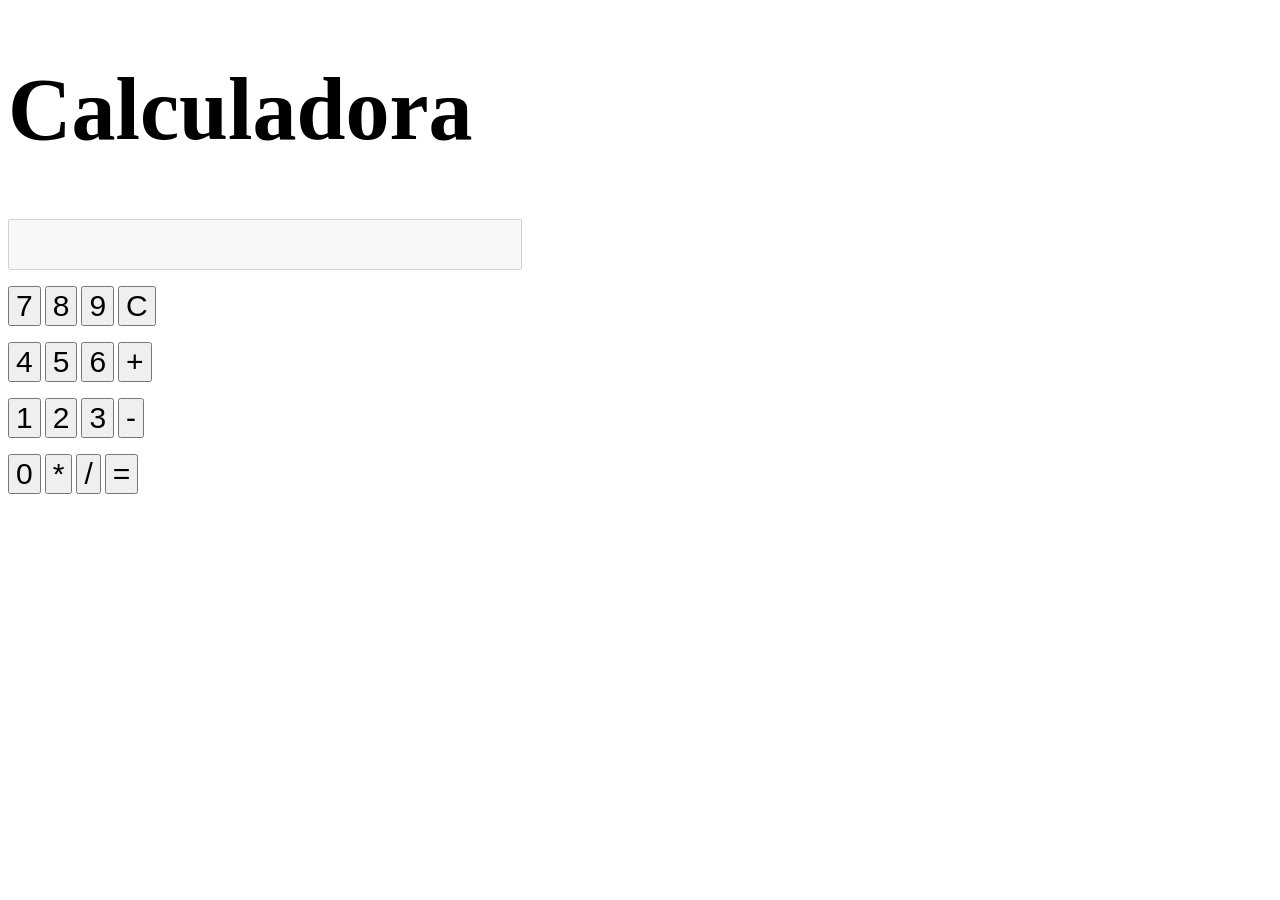
==== index.html @ f5a095e4 "feat:<criei uma calculadora>" ====
<!DOCTYPE html>
<html lang="pt-br">
<head>
    <meta charset="UTF-8">
    <meta http-equiv="X-UA-Compatible" content="IE-edge">
    <meta name="viewport" content="width=device-width, initial-scale=1.0">
    <meta name="description" content="Fazendo primeira calculadora">
    <meta name="author" content="Saulo Luna">
    <meta name="keywords" content="Calculadora,matemática,matematica,cálculos">
    <title>Primeira Calculadora</title>
    <link rel="stylesheet" href="styles.css">
</head>

<body>

    <H1>Calculadora</H1>

    <div class="calculator">

        <input type="text" id="display" disabled />

        <div class="buttons"></div>

            <p><button class="button" onclick="appendNumber(7)">7</button>

            <button class="button" onclick="appendNumber(8)">8</button>

            <button class="button" onclick="appendNumber(9)">9</button>

            <button class="button" onclick="clearDisplay()">C</button>

            <p><button class="button" onclick="appendNumber(4)">4</button>

            <button class="button" onclick="appendNumber(5)">5</button>

            <button class="button" onclick="appendNumber(6)">6</button>

            <button class="button" onclick="appendOperator('+')">+</button></p>

            <button class="button" onclick="appendNumber(1)">1</button>

            <button class="button" onclick="appendNumber(2)">2</button>

            <button class="button" onclick="appendNumber(3)">3</button>

            <button class="button" onclick="appendOperator('-')">-</button>

            <p><button class="button" onclick="appendNumber(0)">0</button> 
            
            <button class="button" onclick="appendOperator('*')">*</button>
            
            <button class="button" onclick="appendOperator('/')">/</button>

            <button class="button" onclick="calculate()">=</button></p></p>

        </div>

    </div>

    <script src="script.js"></script>

</body>

</html>
---- styles.css ----
h1{
    font-size: 88px;
}
input{
    font-size: 40px;
}
button{
    font-size: 30px
}
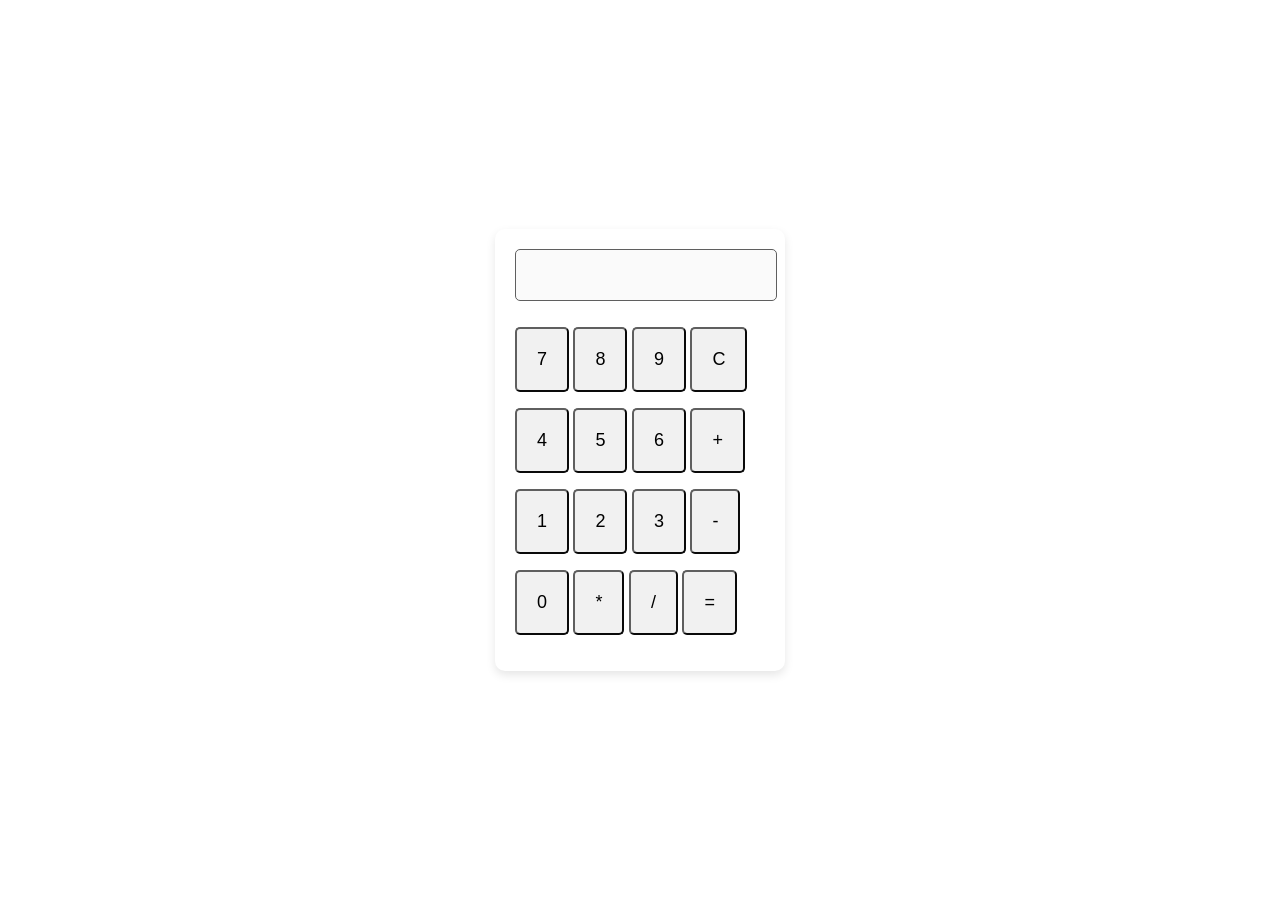
==== commit c119f3b2: "feat:<melhorei o design>" ====
--- a/index.html
+++ b/index.html
@@ -13,7 +13,7 @@
 
 <body>
 
-    <H1>Calculadora</H1>
+
 
     <div class="calculator">
 
--- a/styles.css
+++ b/styles.css
@@ -1,5 +1,45 @@
-h1{
-    font-size: 88px;
+body{
+
+    font-family: Arial, sans-serif;   
+    display: flex;
+    justify-content: center;
+    align-items: center;
+    height: 100vh;    
+    margin: 0;
+}
+.calculator {
+
+    border-radius: 10px;
+    box-shadow: 0 4px 10px rgba(0, 0, 0, 0.1);
+    padding: 20px;
+    width: 250px;
+}
+#display {
+
+    width: 100%;
+    height: 40px;
+    text-align: right;
+    font-size: 20px;
+    padding: 5px;
+    margin-bottom: 10px;
+    border: 1px solid #5f5f5f;
+    border-radius: 5px;
+}
+.buttons {
+
+    display: grid;
+    grid-template-columns: repeat(4, 1fr);
+    gap: 10px;
+}
+.button {
+
+    font-size: 18px;
+    padding: 20px;
+    background-color: #f1f1f1;
+    border-color:#5f5f5f ;
+    border-radius: 5px;
+    cursor: pointer;
+    transition: background-color 0.2s;
 }
 input{
     font-size: 40px;
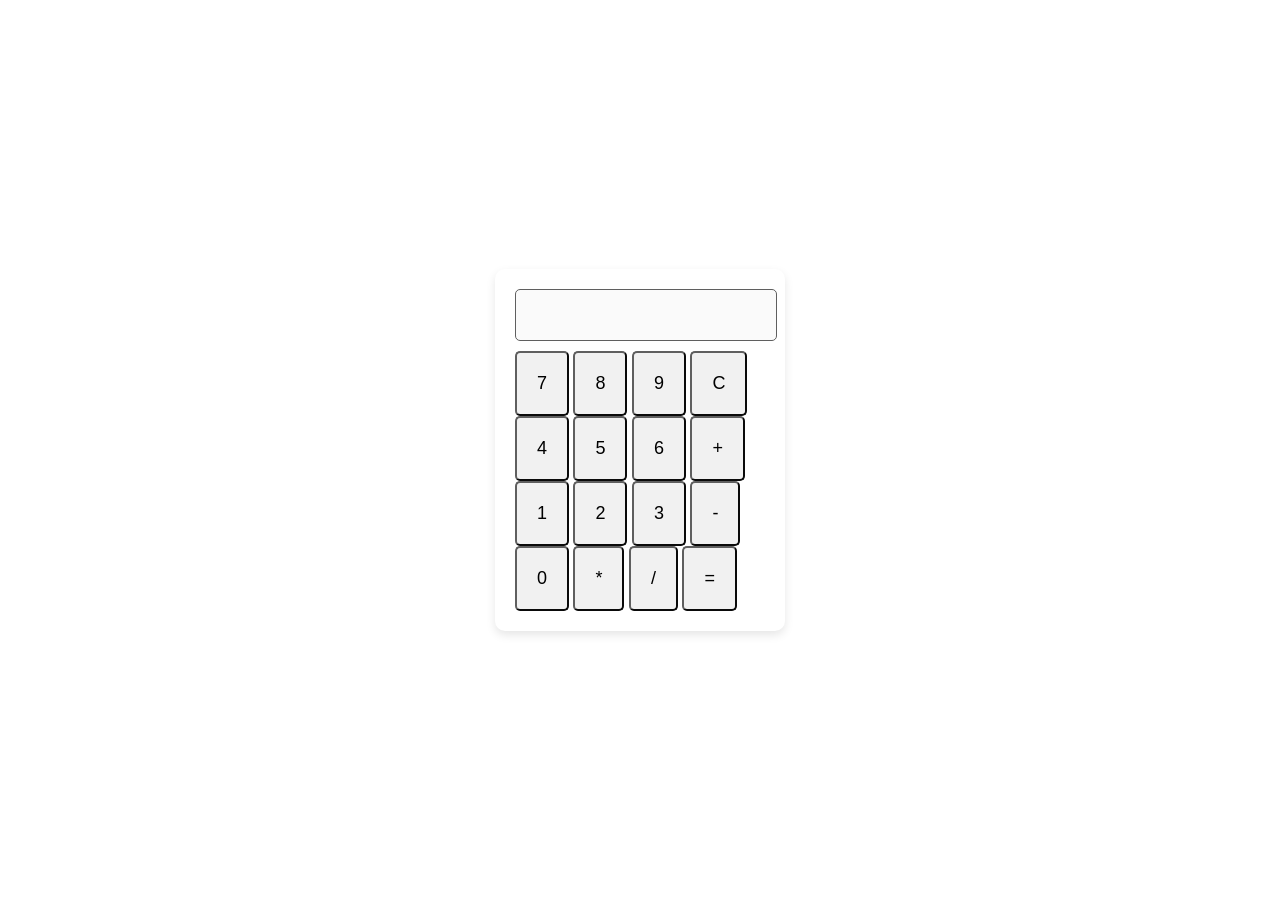
==== commit 5bd21755: "feat:<melhorei o design>" ====
--- a/index.html
+++ b/index.html
@@ -21,7 +21,7 @@
 
         <div class="buttons"></div>
 
-            <p><button class="button" onclick="appendNumber(7)">7</button>
+            <button class="button" onclick="appendNumber(7)">7</button>
 
             <button class="button" onclick="appendNumber(8)">8</button>
 
@@ -29,13 +29,13 @@
 
             <button class="button" onclick="clearDisplay()">C</button>
 
-            <p><button class="button" onclick="appendNumber(4)">4</button>
+            <button class="button" onclick="appendNumber(4)">4</button>
 
             <button class="button" onclick="appendNumber(5)">5</button>
 
             <button class="button" onclick="appendNumber(6)">6</button>
 
-            <button class="button" onclick="appendOperator('+')">+</button></p>
+            <button class="button" onclick="appendOperator('+')">+</button>
 
             <button class="button" onclick="appendNumber(1)">1</button>
 
@@ -45,13 +45,13 @@
 
             <button class="button" onclick="appendOperator('-')">-</button>
 
-            <p><button class="button" onclick="appendNumber(0)">0</button> 
+            <button class="button" onclick="appendNumber(0)">0</button> 
             
             <button class="button" onclick="appendOperator('*')">*</button>
             
             <button class="button" onclick="appendOperator('/')">/</button>
 
-            <button class="button" onclick="calculate()">=</button></p></p>
+            <button class="button" onclick="calculate()">=</button>
 
         </div>
 
